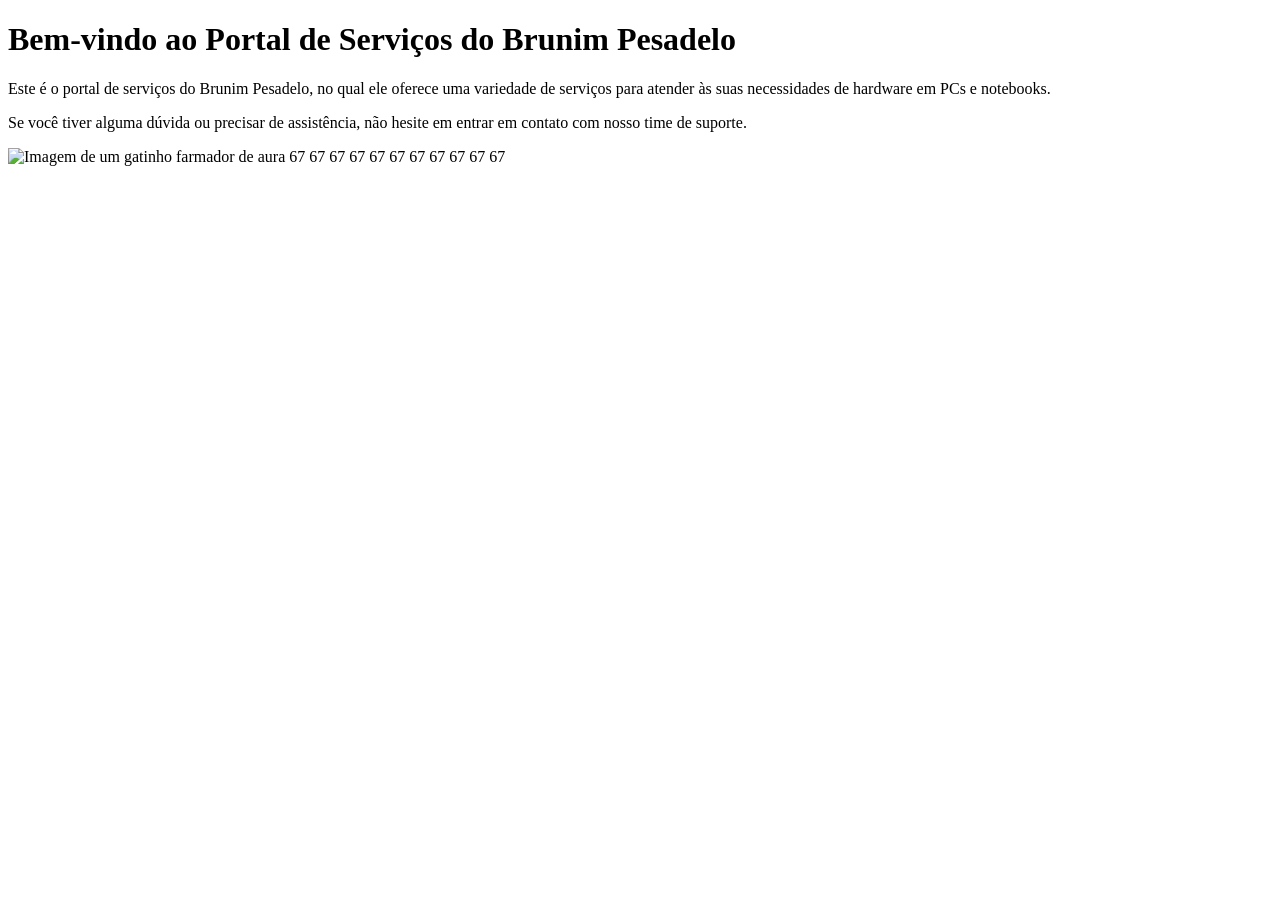
==== index.html @ 0f346e4b "Primeiro commit" ====
<!DOCTYPE html>
<html lang="pt-BR">
<head>
    <meta charset="UTF-8">
    <meta name="viewport" content="width=device-width, initial-scale=1.0">
    <title>Portal de Serviços do Brunim Pesadelo</title>
</head>
<body>

    <h1>Bem-vindo ao Portal de Serviços do Brunim Pesadelo</h1>
    <p>Este é o portal de serviços do Brunim Pesadelo, no qual ele oferece uma variedade de serviços para atender às suas necessidades de hardware em PCs e notebooks.</p>
    <p>Se você tiver alguma dúvida ou precisar de assistência, não hesite em entrar em contato com nosso time de suporte.   
    </p>
    </p>
    <img src="C:\Users\Santt\Desktop\VSCODE folder\Atividades HTML e CSS\portal-servicos\img\67gatinho.webp" alt="Imagem de um gatinho farmador de aura 67 67 67 67 67 67 67 67 67 67 67" width="300">


</body>
</html>
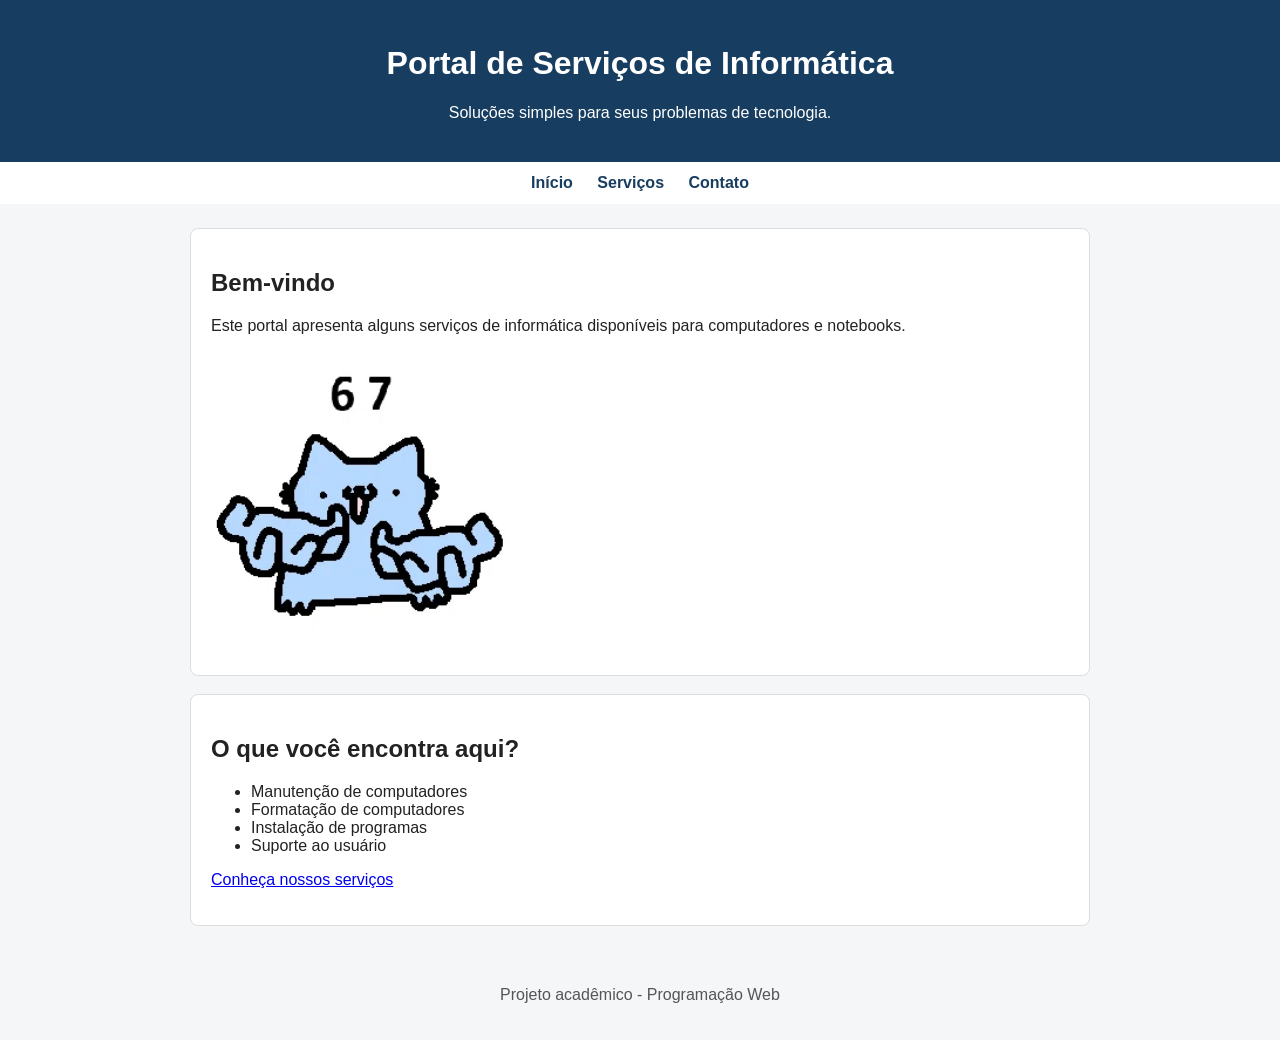
==== commit 68073319: "Adiciona JavaScript para consulta de serviços" ====
--- a/index.html
+++ b/index.html
@@ -1,19 +1,70 @@
 <!DOCTYPE html>
 <html lang="pt-BR">
+
 <head>
     <meta charset="UTF-8">
     <meta name="viewport" content="width=device-width, initial-scale=1.0">
-    <title>Portal de Serviços do Brunim Pesadelo</title>
+
+    <title>Portal de Serviços de Informática</title>
+
+    <link rel="stylesheet" href="css/style.css">
 </head>
+
 <body>
 
-    <h1>Bem-vindo ao Portal de Serviços do Brunim Pesadelo</h1>
-    <p>Este é o portal de serviços do Brunim Pesadelo, no qual ele oferece uma variedade de serviços para atender às suas necessidades de hardware em PCs e notebooks.</p>
-    <p>Se você tiver alguma dúvida ou precisar de assistência, não hesite em entrar em contato com nosso time de suporte.   
-    </p>
-    </p>
-    <img src="C:\Users\Santt\Desktop\VSCODE folder\Atividades HTML e CSS\portal-servicos\img\67gatinho.webp" alt="Imagem de um gatinho farmador de aura 67 67 67 67 67 67 67 67 67 67 67" width="300">
+    <header>
+        <h1>Portal de Serviços de Informática</h1>
+        <p>Soluções simples para seus problemas de tecnologia.</p>
+    </header>
 
+    <nav>
+        <a href="index.html">Início</a>
+        <a href="servicos.html">Serviços</a>
+        <a href="contato.html">Contato</a>
+    </nav>
+
+    <main>
+
+        <section>
+
+            <h2>Bem-vindo</h2>
+
+            <p>
+                Este portal apresenta alguns serviços de informática
+                disponíveis para computadores e notebooks.
+            </p>
+
+            <img 
+                src="img/67gatinho.webp"
+                alt="Gatinho farmador de aura"
+                width="300"
+                height="300"
+                >
+        </section>
+
+        <section>
+
+            <h2>O que você encontra aqui?</h2>
+
+            <ul>
+                <li>Manutenção de computadores</li>
+                <li>Formatação de computadores</li>
+                <li>Instalação de programas</li>
+                <li>Suporte ao usuário</li>
+            </ul>
+
+            <p>
+                <a href="servicos.html">Conheça nossos serviços</a>
+            </p>
+
+        </section>
+
+    </main>
+
+    <footer>
+        <p>Projeto acadêmico - Programação Web</p>
+    </footer>
 
 </body>
+
 </html>
--- a/css/style.css
+++ b/css/style.css
@@ -0,0 +1,73 @@
+body {
+    font-family: Arial, sans-serif;
+    margin: 0;
+    background-color: #f4f6f8;
+    color: #222222;
+}
+
+header {
+    background-color: #173d60;
+    color: white;
+    padding: 24px;
+    text-align: center;
+}
+
+nav {
+    background-color: white;
+    padding: 12px;
+    text-align: center;
+}
+
+nav a {
+    color: #173d60;
+    margin: 0 10px;
+    text-decoration: none;
+    font-weight: bold;
+}
+
+main {
+    width: 90%;
+    max-width: 900px;
+    margin: 24px auto;
+}
+
+section,
+article {
+    background-color: white;
+    padding: 20px;
+    margin-bottom: 18px;
+    border: 1px solid #dddddd;
+    border-radius: 8px;
+}
+
+img {
+    max-width: 100%;
+    height: auto;
+}
+
+label {
+    display: block;
+    margin-top: 12px;
+    font-weight: bold;
+}
+
+input,
+select,
+textarea {
+    width: 100%;
+    padding: 10px;
+    margin-top: 4px;
+    box-sizing: border-box;
+}
+
+button {
+    margin-top: 14px;
+    padding: 10px 18px;
+    cursor: pointer;
+}
+
+footer {
+    text-align: center;
+    padding: 20px;
+    color: #555555;
+}
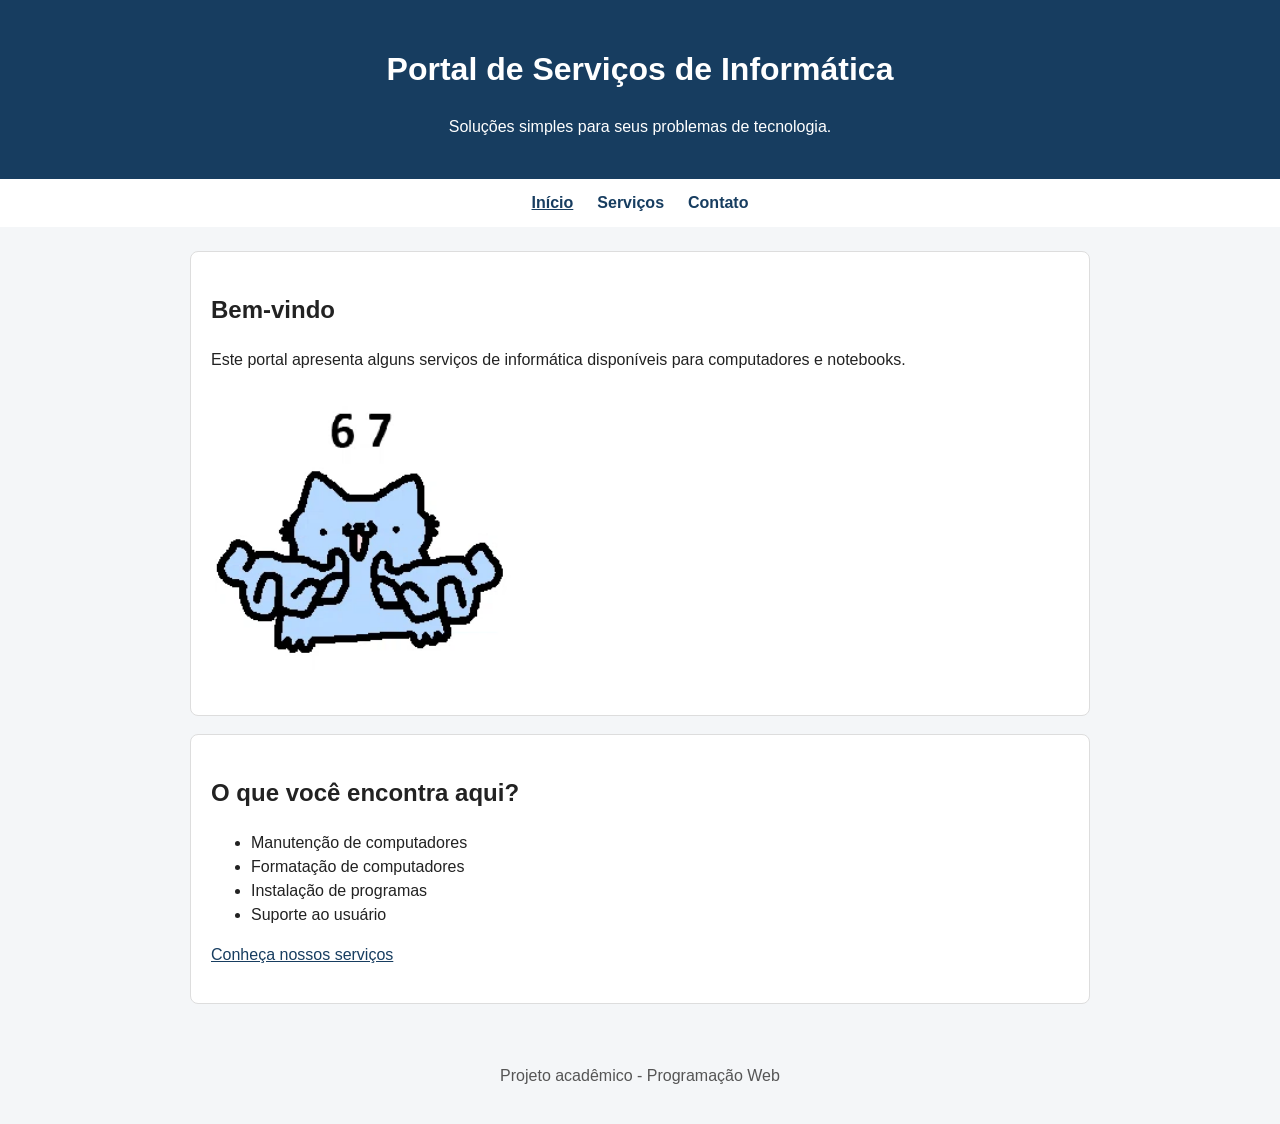
==== commit 66fdb3a4: "Adiciona validacao e LocalStorage ao portal" ====
--- a/index.html
+++ b/index.html
@@ -17,8 +17,8 @@
         <p>Soluções simples para seus problemas de tecnologia.</p>
     </header>
 
-    <nav>
-        <a href="index.html">Início</a>
+    <nav aria-label="Navegação principal">
+        <a href="index.html" aria-current="page">Início</a>
         <a href="servicos.html">Serviços</a>
         <a href="contato.html">Contato</a>
     </nav>
--- a/css/style.css
+++ b/css/style.css
@@ -13,6 +13,10 @@
 }
 
 nav {
+    display: flex;
+    justify-content: center;
+    flex-wrap: wrap;
+    gap: 12px 24px;
     background-color: white;
     padding: 12px;
     text-align: center;
@@ -20,7 +24,7 @@
 
 nav a {
     color: #173d60;
-    margin: 0 10px;
+    margin: 0;
     text-decoration: none;
     font-weight: bold;
 }
@@ -70,4 +74,22 @@
     text-align: center;
     padding: 20px;
     color: #555555;
-}+}
+* { box-sizing: border-box; }
+body { line-height: 1.5; }
+input, select, textarea, button { font: inherit; }
+input, select, textarea { border: 1px solid #666666; border-radius: 4px; }
+button { background-color: #173d60; color: #ffffff; border: 2px solid #173d60; border-radius: 4px; }
+button:hover { background-color: #102c46; }
+a { color: #173d60; }
+nav a:hover, nav a[aria-current="page"] { text-decoration: underline; }
+:focus-visible { outline: 3px solid #005fcc; outline-offset: 3px; }
+.mensagem-erro { color: #a11919; font-weight: bold; }
+.mensagem-sucesso { color: #176032; font-weight: bold; }
+.lista-servicos { display: flex; flex-wrap: wrap; gap: 18px; }
+.lista-servicos article { flex: 1 1 230px; min-width: 0; margin-bottom: 0; overflow-wrap: anywhere; }
+@media (max-width: 480px) {
+    header { padding: 20px 12px; }
+    h1 { font-size: 1.6rem; }
+    section, article { padding: 16px; }
+}
